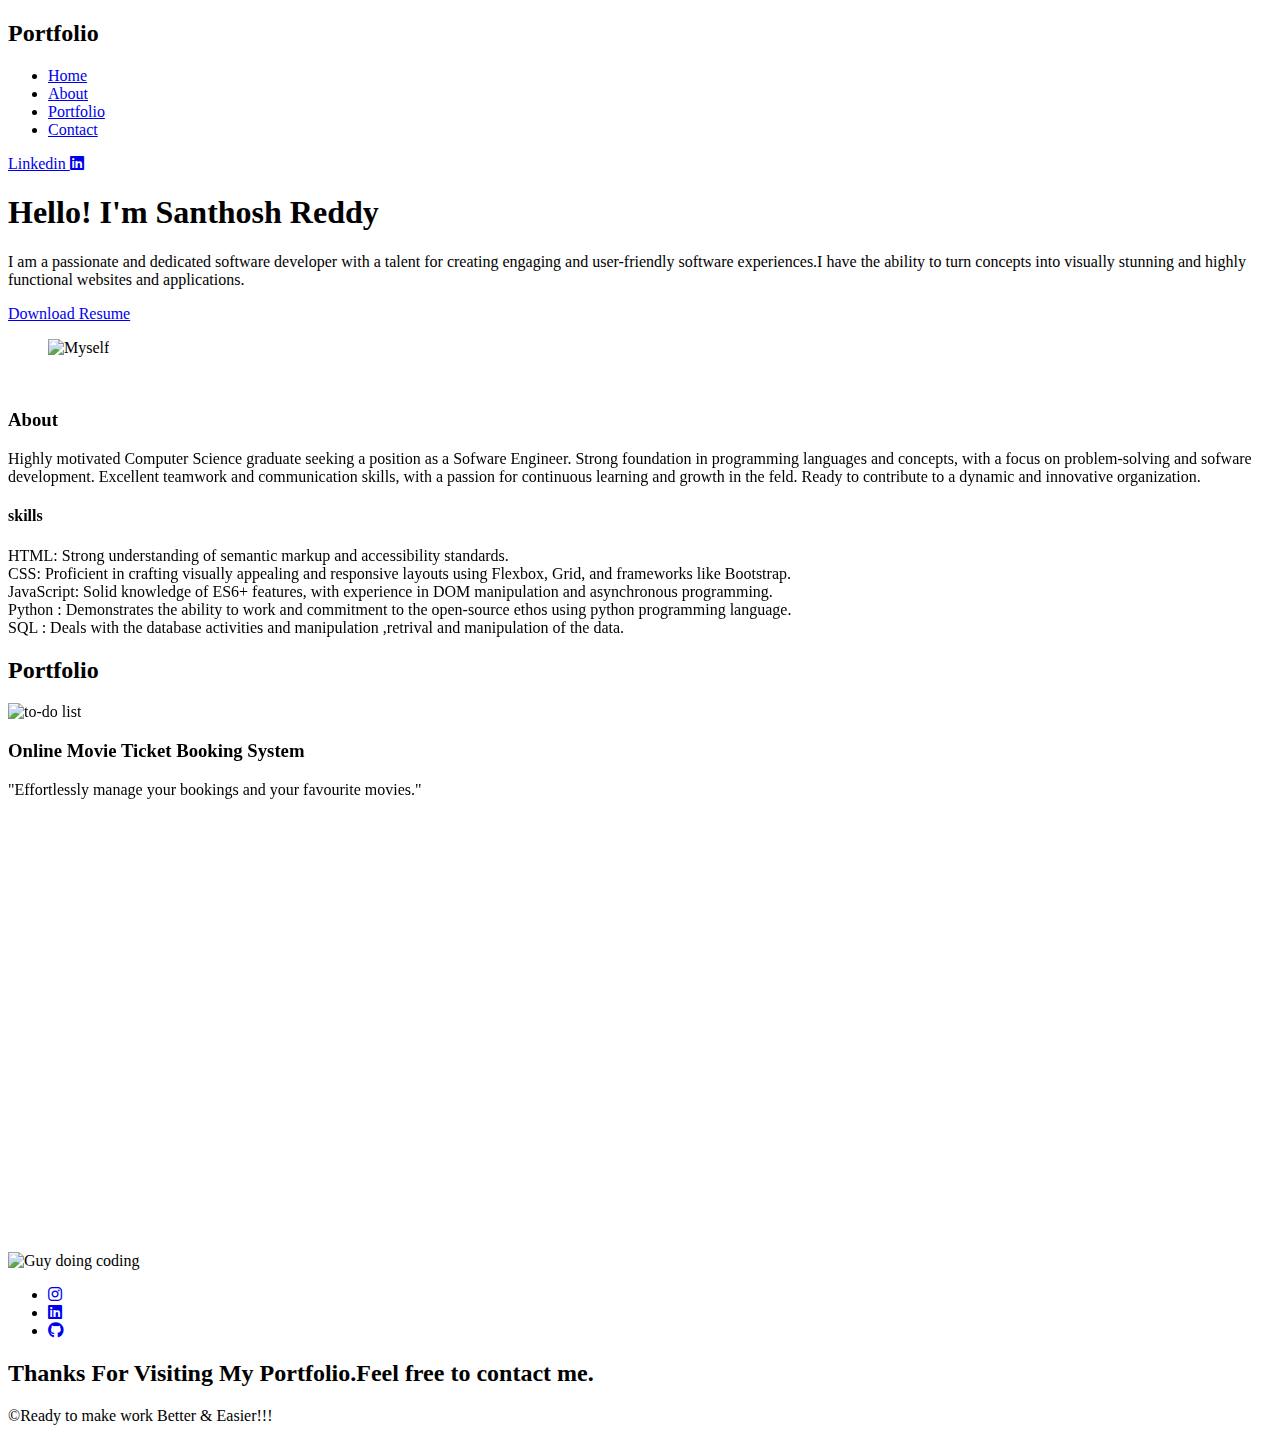
==== index.html @ 9b10e82e "added index file" ====
<!DOCTYPE html>
<html lang="en">
<head>
    <meta charset="UTF-8">
    <meta name="viewport" content="width=device-width, initial-scale=1.0">
    <title>Portfolio</title>
    <link rel="stylesheet" href="https://cdnjs.cloudflare.com/ajax/libs/font-awesome/6.0.0/css/all.min.css" integrity="sha512-9usAa10IRO0HhonpyAIVpjrylPvoDwiPUiKdWk5t3PyolY1cOd4DSE0Ga+ri4AuTroPR5aQvXU9xC6qOPnzFeg==" crossorigin="anonymous" referrerpolicy="no-referrer" />
    <link rel="stylesheet" href="style.css">
    <link rel="stylesheet" href="https://unpkg.com/aos@next/dist/aos.css" />
</head>
<body>
    <header class="section-navbar">
        <div class="container">
        <div class="navbar-heading">
            <h2>Portfolio</h2>
        </div>
        <div class="navbar">
            <ul>
                <li><a href="index.html" class="active">Home</a></li>
                <li><a href="about.html">About</a></li>
                <li><a href="Portfolio.html">Portfolio</a></li>
                <li><a href="contact.html">Contact</a></li>
            </ul>
        </div>
        <div class="toggle-1">
            <a class="link link-1" href="https://www.linkedin.com/in/santhosh-reddy-160093222" target="_blank">Linkedin&nbsp;<i class="fa-brands fa-linkedin"></i></a>
        </div>
    </div>
    </header>
    <main>
        <div class="main-page">
        <div class="container grid grid-two--cols">
            <div class="hero-content">
                <h1 class="common-heading">
                    Hello! I'm Santhosh Reddy
                </h1>
                <p class="common-para">
                    I am a passionate and dedicated software developer with a talent for creating engaging and user-friendly software experiences.I have the ability to turn concepts into visually stunning and highly functional websites and applications.
                </p>
                <div class="download-cv">
                <a class="btn btn-1"href="images/T.SANTHOSH REDDY_RESUME.pdf" download="Download-cv">Download&nbsp;Resume</a>
                </div>
            </div>
            <div class="hero-img">
                <figure>
                    <img src="images/WhatsApp Image 2024-10-06 at 5.35.26 PM.jpeg" alt="Myself">
                </figure>
            </div>
        </div>
        </div>
    </main>
    <div class="about-section">
        <div class="container grid grid-two--cols">
            <div class="img-2" data-aos="fade-up" data-aos-delay="250">
                <figure>
                    <img src=" https://images.unsplash.com/photo-1499750310107-5fef28a66643?q=80&w=2070&auto=format&fit=crop&ixlib=rb-4.0.3&ixid=M3wxMjA3fDB8MHxwaG90by1wYWdlfHx8fGVufDB8fHx8fA%3D%3D" alt="">
                </figure>
            </div>
            <div class="about-content" data-aos="fade-up" data-aos-delay="300">
                <h3 class="common-heading">
                    About        
                </h3>
                <p class="common-para">
                    Highly motivated Computer Science graduate seeking a position as a Sofware Engineer. Strong foundation in 
programming languages and concepts, with a focus on problem-solving and sofware development. Excellent teamwork 
and communication skills, with a passion for continuous learning and growth in the feld. Ready to contribute to a 
dynamic and innovative organization.
                </p>
                <h4 class="common-subheading">
                    skills
                </h4>
                <p class="skills-content">
                    HTML: Strong understanding of semantic markup and accessibility standards.<br>
                    CSS: Proficient in crafting visually appealing and responsive layouts using Flexbox, Grid, and frameworks like Bootstrap.<br>
                    JavaScript: Solid knowledge of ES6+ features, with experience in DOM manipulation and asynchronous programming.<br>
                    Python : Demonstrates the ability to work  and  commitment to the open-source ethos using python programming language.<br>
                    SQL : Deals with the database activities and manipulation ,retrival and manipulation of the data.<br>
                </p>
            </div>
        </div>
    </div>
    <div class="projects">
        <div class="container">
            <div class="common-heading-sep">
                <h2 class="common-heading">Portfolio</h2>
            </div>
            </div>
        <div class="container grid grid-three--cols">
            <div class="project project-1" data-aos="fade-up" data-aos-delay="300">
                <img src="  https://www.shutterstock.com/image-vector/movie-tickets-online-booking-on-260nw-1776816215.jpg" alt="to-do list" class="project-img">
                <h3 class="project-heading">
                   Online Movie Ticket Booking System
                </h3>
                <p class="project-para">
                    "Effortlessly manage your bookings and your favourite movies."
                </p>
            </div>
            <div class="project project-2" data-aos="fade-up" data-aos-delay="300">
                <img src=" https://media.licdn.com/dms/image/D5612AQH2jsCS1OoLnQ/article-cover_image-shrink_600_2000/0/1693327485330?e=2147483647&v=beta&t=hlGxmA8IUS_cgoBRwtzxIo2a03Rne02LglYAuu696PI" alt="Number-guess"class="project-img">
                <h3 class="project-heading">
                    Airline Management System
                </h3>
                <p class="project-para">
                    "Manage the airline databases and information about flights"
                </p>
            </div>
            <div class="project project-3" data-aos="fade-up" data-aos-delay="300">
                <img src="https://images.pexels.com/photos/6289062/pexels-photo-6289062.jpeg?auto=compress&cs=tinysrgb&w=1260&h=750&dpr=1" alt="atm" class="project-img">
                <h3 class="project-heading">
                    ATM interface  
                </h3>
                <p class="project-para">
                    "Seamlessly Manage Your Finances with Our User-Friendly ATM Interface"
                </p>
            </div>
            <div class="project project-4" data-aos="fade-up" data-aos-delay="300">
                <img src="https://encrypted-tbn0.gstatic.com/images?q=tbn:ANd9GcTOLliFc-xId0qO3NKTBOyRCzbliwtuApDYBg&s" alt="atm-interface" class="project-img">
                <h3 class = "project-heading">
                    Skin Disease Prediction System
                </h3>
                <p class="project-para">
                    "Effortlessly identify and predict the diseases and gives the best remedy"
                </p>
            </div>
        </div>
    </div>
    <div class="contact-homepage">
        <div class="container grid grid-two--cols">
            <div class="contact-home--content" data-aos="fade-up" data-aos-delay="300">
                <h2 class="contact-heading">
                    contact&nbsp;me
                </h2>
                <p class="contact-para">
                    Let's connect each other..
                </p>
                <div class="btn btn-2">
                    <a href="contact.html">
                        start now <i class="fa-solid fa-arrow-circle-right"></i>
                      </a>
                </div>
            </div>
            <div class="contact-image">
                <img src="https://images.pexels.com/photos/5633334/pexels-photo-5633334.jpeg?auto=compress&cs=tinysrgb&w=1260&h=750&dpr=1" alt="Guy doing coding">
            </div>
        </div>

    </div>
    <footer>
        <div class="footer-section">
        <div class="links">
            <ul>
                <li><a href="https://www.instagram.com/the_santhosh_reddy/profilecard/?igsh=cTh0M3ltanl0bWt6"><i class="fa-brands fa-instagram fa-bounce"></i></a></li>
                <li><a href=" https://www.linkedin.com/in/santhosh-reddy-160093222/"><i class="fa-brands fa-linkedin fa-bounce"></i></a></li>
                <li><a href=" https://github.com/santhosh500"><i class="fa-brands fa-github fa-bounce"></i></a></li>
            </ul>

        </div>
        <div class="footer-content">
            <h2 class="footer-heading">
                Thanks For Visiting My Portfolio.Feel free to contact me.
            </h2>
            <p class="footer-para">
                &copy;Ready to make work Better  & Easier!!! 
            </p>
        </div>
        </div>
    </footer>
<script src="https://unpkg.com/aos@next/dist/aos.js"></script>
<script>
  AOS.init();
</script>
</body>
</html>
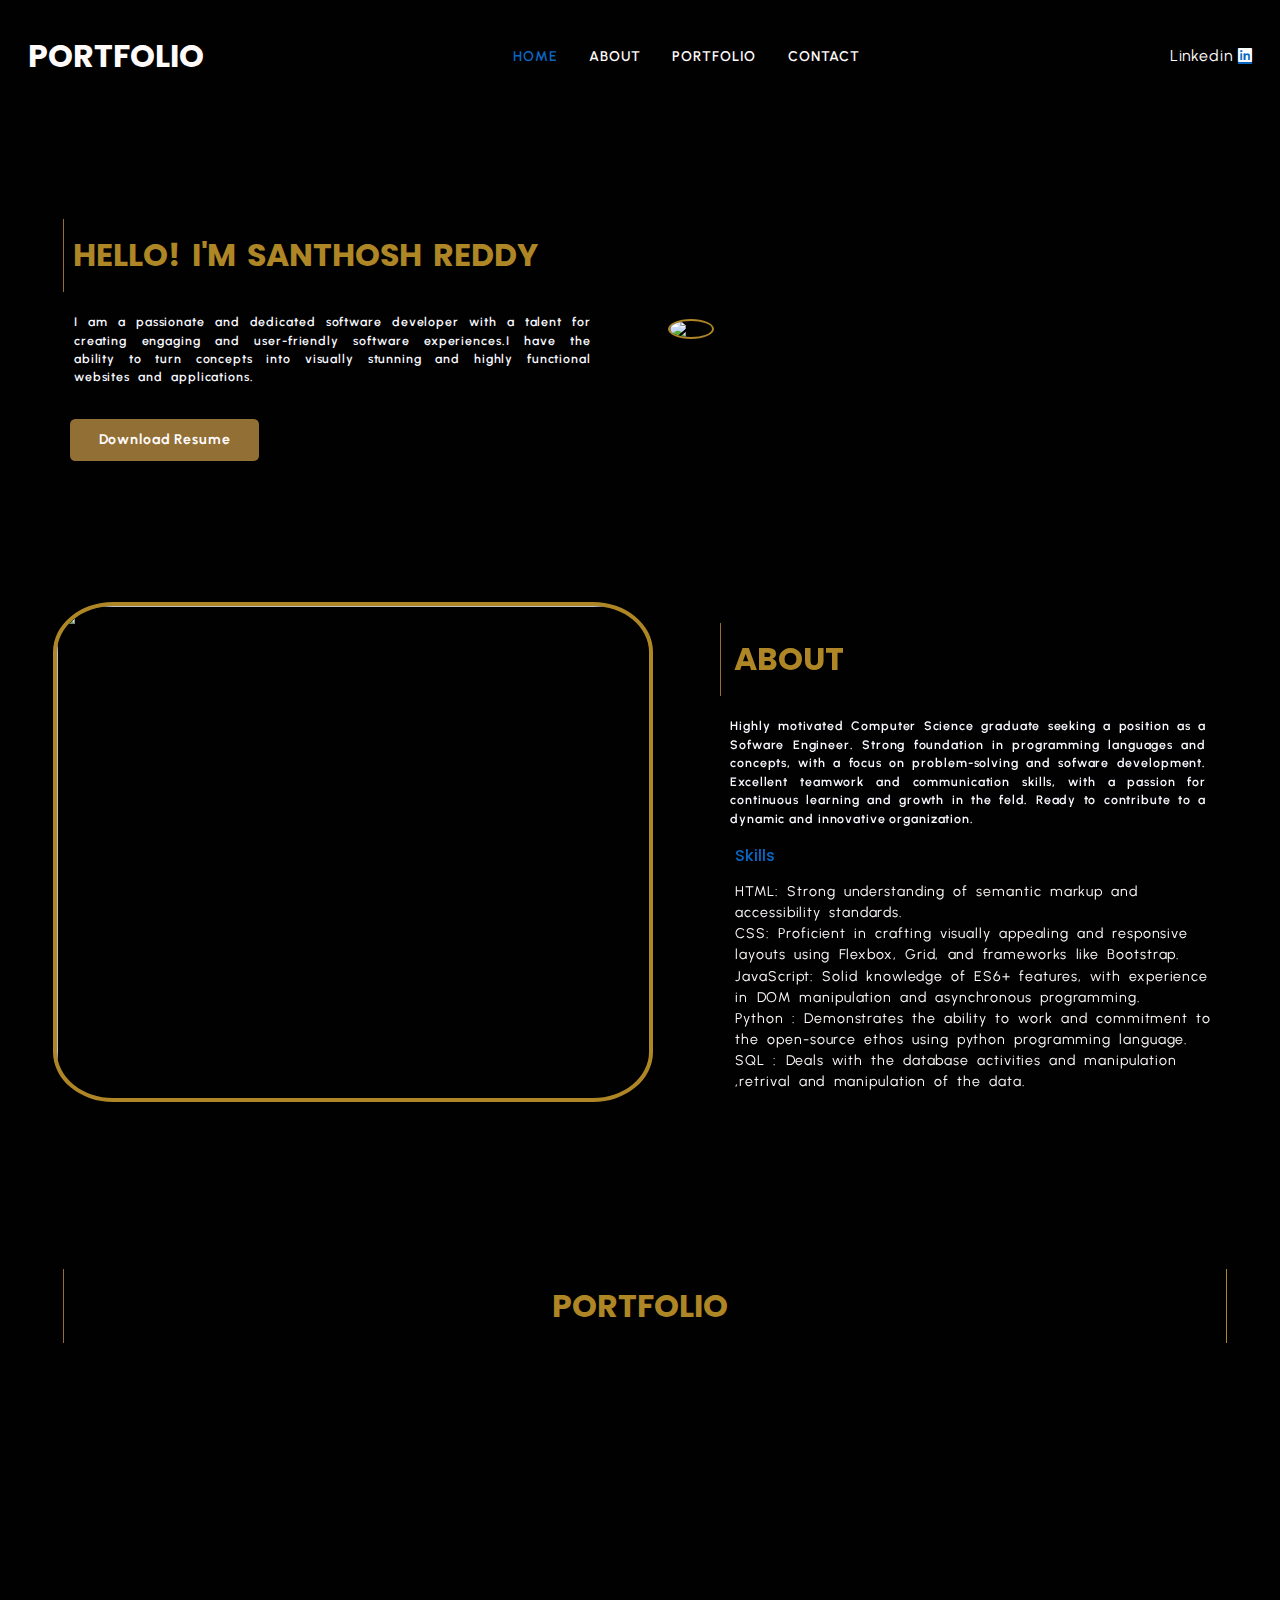
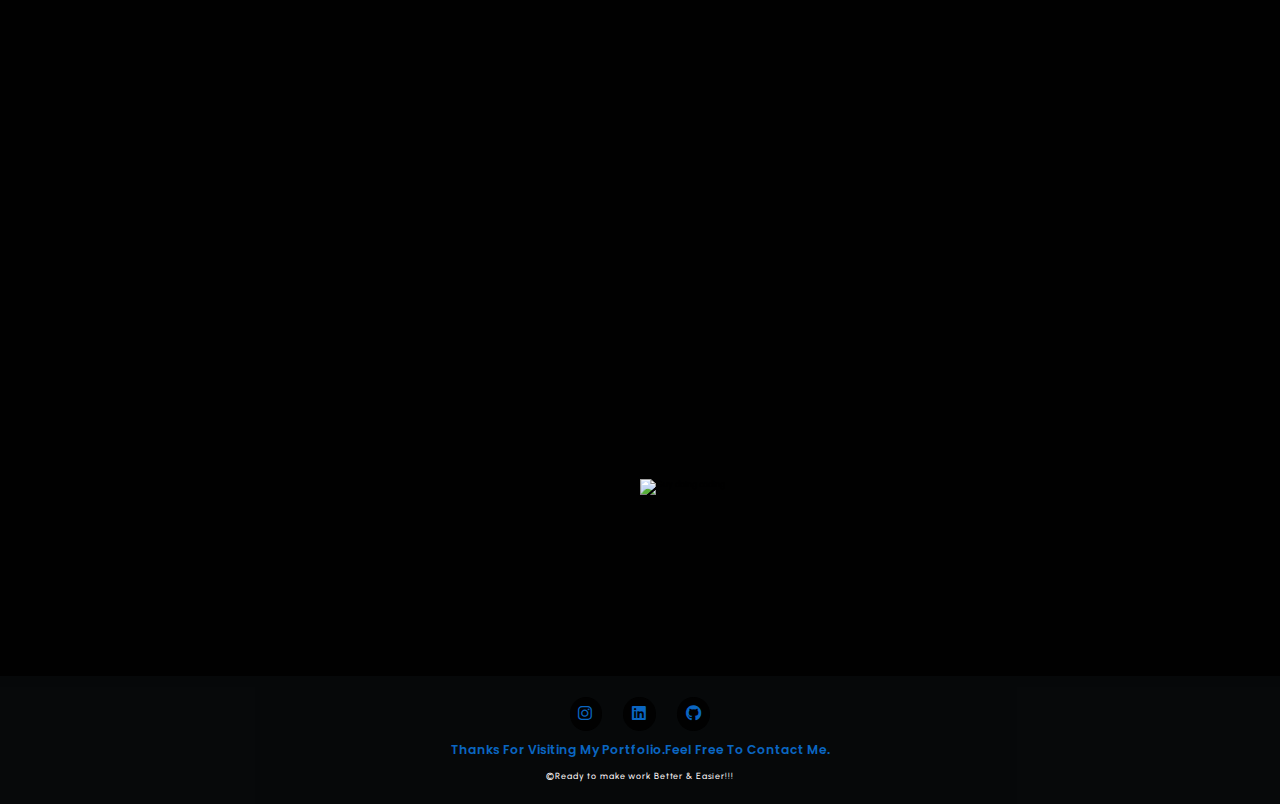
==== commit 5def87cc: "Update index.html" ====
--- a/index.html
+++ b/index.html
@@ -18,7 +18,7 @@
             <ul>
                 <li><a href="index.html" class="active">Home</a></li>
                 <li><a href="about.html">About</a></li>
-                <li><a href="Portfolio.html">Portfolio</a></li>
+                <li><a href="portfolio.html">Portfolio</a></li>
                 <li><a href="contact.html">Contact</a></li>
             </ul>
         </div>
@@ -170,4 +170,4 @@
   AOS.init();
 </script>
 </body>
-</html>+</html>
--- a/style.css
+++ b/style.css
@@ -0,0 +1,805 @@
+@import url('https://fonts.googleapis.com/css2?family=Bungee+Spice&family=Open+Sans:ital,wght@0,300..800;1,300..800&family=Poetsen+One&family=Poppins:ital,wght@0,100;0,200;0,300;0,400;0,500;0,600;0,700;0,800;0,900;1,100;1,200;1,300;1,400;1,500;1,600;1,700;1,800;1,900&family=Urbanist:ital,wght@0,100..900;1,100..900&display=swap');
+/** base rule **/
+*
+{
+    margin: 0;
+    padding: 0;
+    box-sizing: border-box;
+    font-family: "Urbanist", sans-serif;
+}
+html
+{
+    font-size: 62.5%;
+    scroll-behavior: smooth;
+    /* scroll-snap-type: Y proximity; */
+}
+h1,
+h2,
+h3,
+h4,
+h5,
+h6
+{
+    font-family: "Poppins", sans-serif;
+}
+body
+{
+    background-color:var(--main-color);
+}
+
+:is(.section-navbar,.main-page,.about-section) .common-para,.skills-content
+{
+    &::selection
+    {
+        color:var(--cursor-color-1);
+    }
+}
+a,p,li,label
+{
+    font-family: "Urbanist", sans-serif;
+    letter-spacing: 0.1rem;
+    line-height: 1.5;
+    font-size: 1.8rem;
+    font-weight: 400;
+}
+a
+{
+    text-decoration: none;
+}
+li
+{
+    list-style: none;
+}
+/** theme **/
+
+:root
+{
+    --main-color:#010101;
+    --font-color:#fffafa;
+    --hover-color--1: #ff2800;
+    --hover-color--2:#AE8625;
+    --hover-color--3:#926f34;
+    --sub-heading:#f8f8ff;
+    --hover--color--4:#0A66C2;
+    --font-color-1:#FFFFFF;
+    --cursor-color-1:#bde0eb;
+}
+
+/** reusable  */
+
+.grid
+{
+    display: grid;
+}
+.grid-two--cols
+{
+    grid-template-columns: repeat(2,1fr);
+}
+
+.grid-three--cols
+{
+    grid-template-columns: repeat(3,1fr);
+
+}
+
+.common-heading
+{
+    color: var(--hover-color--2);
+    font-size: 3.6rem;
+    font-weight: bold;
+    margin: 2.4rem 1.2rem;
+    text-transform: uppercase;
+    border-left: .2rem solid var(--hover-color--3) ;
+    padding: 1.5rem;
+}
+
+.common-para
+{
+    color: var(--sub-heading);
+    font-size: 1.4rem;
+    font-weight: 600;
+    margin: 1.2rem 2.4rem;
+}
+
+.common-title
+{
+    color: var(--font-color);
+    font-size: 2rem;
+    font-weight: bold;
+    margin: 1rem 2.4rem; 
+    text-transform: uppercase;
+    padding: .5rem;
+}
+.container
+{
+    max-width:142rem;
+    margin: 0 auto;
+    /* padding: 9.6rem 2.4rem; */
+    padding: 4.8rem 2.4rem;
+}
+
+.common-subheading
+{
+    color: var(--hover--color--4);
+    font-size: 1.8rem;
+    font-weight: 500;
+    text-transform: capitalize;
+    margin: 4.8rem 2.4rem; 
+    padding: .5rem;
+
+}
+
+.btn
+{
+    display: inline-block;
+    padding: 1.2rem 3.2rem;
+    background-color: var(--hover-color--3);
+    color: var(--font-color);
+    border-radius: 0.6rem;
+    -webkit-border-radius: 0.6rem;
+    -moz-border-radius: 0.6rem;
+    -ms-border-radius: 0.6rem;
+    -o-border-radius: 0.6rem;
+}
+
+
+
+
+/** navbar **/
+
+.section-navbar
+{
+    width: 100%;
+    height: auto;
+    background-color: transparent;
+
+    & .container
+    {
+        display: flex;
+        justify-content:space-between;
+        align-items: center;
+        padding: 2.2rem 1.4rem;
+        gap: 3.2rem;
+        margin-top: 1.5rem;
+    }
+    & .link-1
+    {
+        color: var(--font-color);
+        text-transform: capitalize;
+
+        &:hover
+        {
+            color:var(--hover--color--4);
+        }
+
+        & .fa-brands
+        {
+            background-color:var(--hover--color--4);
+            color: var(--font-color-1);
+        }
+    }
+
+    & .navbar-heading
+    {
+        font-size: 2.4rem;
+        text-transform: uppercase;
+        color:var(--font-color);
+    }
+     & .navbar ul
+    {
+        display: flex;
+        gap: 3.6rem;
+
+        & li a
+        {
+            font-weight: 600;
+            font-size: 1.6rem;
+            color:var(--font-color);
+            text-transform: uppercase;
+
+            &:hover,&.active
+            {
+                color:var(--hover--color--4);
+            }
+        }
+    }
+}
+
+/** Main page**/
+
+.main-page .grid
+{
+    align-items: center;
+    gap: 6.4rem;
+    margin: 0 4.8rem;
+
+    & .common-heading
+    {
+        color: var(--hover-color--2);
+        word-spacing: .5rem;
+        padding-left:1rem ;
+        border-left: .2rem solid var(--hover-color--3);
+    }
+    & .common-para
+    {
+        word-spacing: .5rem;
+        text-align: justify;
+    }
+
+    & .download-cv
+    {
+        padding-top: 2.4rem;
+        & a:hover      
+        {
+        background-color: var(--hover--color--4);
+        color: var(--font-color-1);
+        }
+        & .btn-1
+        {
+        margin-left: 2rem;
+        font-size: 1.6rem;
+        font-weight: 700;
+        }
+    }
+    & .hero-img figure img
+    {
+        width:80%;
+        height: auto;
+        /* transform: scaleX(-1);
+        -webkit-transform: scaleX(-1);
+        -moz-transform: scaleX(-1);
+        -ms-transform: scaleX(-1);
+        -o-transform: scaleX(-1); */
+        border: .3rem solid var(--hover-color--2);
+        border-radius: 50%;
+        -webkit-border-radius: 50%;
+        -moz-border-radius: 50%;
+        -ms-border-radius: 50%;
+        -o-border-radius: 50%;
+        
+    }
+}
+
+/** About-section **/
+.about-section .grid
+{
+    gap: 4.8rem;
+    & .img-2 figure img
+    {
+        height: 500px;
+        border-radius: 10%;
+        -webkit-border-radius: 10%;
+        -moz-border-radius: 10%;
+        -ms-border-radius: 10%;
+        -o-border-radius: 10%;
+        border: .5rem solid var(--hover-color--2);
+    }
+
+    & .common-para
+    {
+        text-align: justify;
+    }
+    & .common-subheading
+    {
+        margin: 0 2.4rem 1rem;
+        gap: 2.4rem;
+        padding-left:.5rem ;
+    }
+    & .skills-content
+    {
+        color: var(--font-color);
+        font-size: 1.6rem;
+        padding-left: 3rem;
+        line-height: 1.5;
+        word-spacing:0.5rem;
+    }
+}
+.container .common-heading-sep
+{
+    text-align: center;
+    font-size: 3.2rem;
+    color: var(--hover-color--2);
+    padding: 0;
+    border-right: .2rem solid var(--hover-color--2);
+}
+.projects {
+    margin-top: 4.8rem;
+    & .container {
+        align-items: center;
+        gap: 6.4rem;
+
+        & .project .project-heading {
+            color: var(--hover--color--4);
+            font-size: 2rem;
+            text-transform: uppercase;
+            font-weight: bold;
+            padding-bottom: .8rem;
+            text-align: center;
+        }
+
+        & .project .project-para {
+            color: var(--font-color-1);
+            font-size: 1.4rem;
+            text-transform: capitalize;
+            text-align: center;
+            font-weight: 600;
+            /* padding-bottom: 1.5rem; */
+        }
+
+        & .project .project-img {
+            width: 400px;
+            height: 250px;
+            padding-bottom: 1rem;
+            border-radius: 10%;
+            -webkit-border-radius: 10%;
+            -moz-border-radius: 10%;
+            -ms-border-radius: 10%;
+            -o-border-radius: 10%;
+        }
+    }
+
+    .project-1,
+    .project-2,
+    .project-3,
+    .project-4 {
+        border: .5rem solid var(--hover-color--2);
+        padding:0.4rem;
+        border-radius: 10%;
+        -webkit-border-radius: 10%;
+        -moz-border-radius: 10%;
+        -ms-border-radius: 10%;
+        -o-border-radius: 10%;
+    }
+}
+
+/** End of Portfolio   **/
+/** start of contact  **/
+.section-contact
+{
+    margin-top: 4.8rem;
+    .container
+    {
+        align-items: center;
+        padding: 2.4rem;
+
+        & .common-heading
+        {
+            text-align: center;
+            border-right: .2rem solid var(--hover-color--2);
+            padding: 2rem;
+        }
+        & .common-subheading
+        {
+            margin-bottom: 1.6rem;
+            font-size: 2.4rem;
+            font-weight: 700;
+            color: var(--font-color-1);
+        }
+    }
+    .grid
+    {
+        gap: 5.4rem;
+    }
+}
+.contact-content .grid
+{
+    & .btn
+    {
+        text-align: center;
+    }
+}
+label
+{
+    display:block;
+    font-weight: 900;
+    color: var(--hover--color--4);
+    text-transform: capitalize;
+    padding: .5rem;
+}
+textarea,input
+{
+    width: 100%;
+    padding: 1.2rem 2.4rem;
+}
+.mb-3 
+{
+    margin-bottom: 3.2rem;
+}
+::placeholder
+{
+    font-size: 1.6rem;
+    letter-spacing: 0.1rem;
+}
+.contact-form .grid {
+    gap: 6.4rem; 
+  }
+
+input:focus-visible,
+textarea:focus-visible
+{
+    outline: 0.3rem solid var(--hover-color--2);
+}
+.contact-homepage
+{
+    width:50%;
+    height: auto;
+    margin: 0 auto;
+    position: relative;
+    bottom: -20rem;
+    z-index:1;
+    padding: 0 2rem;
+}
+.contact-image img
+    {
+        width:300px;
+        height: 200px;
+    }
+.contact-home--content
+{
+    .contact-heading
+    {
+        color: var(--hover-color--2);
+        text-transform: capitalize;
+        font-size: 3.4rem;
+        font-weight: 700;
+    }
+    .contact-para
+    {
+        color: var(--font-color);
+        text-transform: capitalize;
+        font-size: 2rem;
+        font-weight: 500;
+        padding: 1.5rem 0 3rem 0;
+    }
+    .btn-2 a
+    {
+        color: var(--font-color-1);            
+        &:hover
+        {
+            color: var(--main-color);
+        }
+    }
+    .btn-2:hover
+    {
+        &:hover
+        {
+            background-color: var(--hover--color--4);
+        }
+    }
+}
+footer
+{
+    width:100%;
+    height: auto;
+    background-color:rgba(32, 40, 45, 0.2);
+    padding: 2.4rem 0;
+    margin-top: 20rem;
+    & .links ul
+    {
+        display: flex;
+        justify-content: center;
+        align-items: center;
+        gap: 2.4rem;
+
+        & .fa-brands
+        {
+            padding: 1rem;
+            background-color:var(--main-color);
+            color:var(--hover--color--4);
+            border-radius: 50%;
+            -webkit-border-radius: 50%;
+            -moz-border-radius: 50%;
+            -ms-border-radius: 50%;
+            -o-border-radius: 50%;
+            
+        }
+     }
+    & .footer-content
+    {
+        .footer-heading
+        {
+            padding: 1.2rem;
+            text-transform: capitalize;
+            font-size: 1.4rem;
+            font-weight: 600;
+            text-align: center;
+            color: var(--hover--color--4);
+       }
+       .footer-para
+       {
+        font-size: 1rem;
+        font-weight: 500;
+        text-align: center;
+        color: var(--font-color);
+       }
+    }
+}
+::-webkit-scrollbar
+{
+    width: 1rem;
+}
+::-webkit-scrollbar-track
+{
+    background-color: var(--font-color-1);
+}
+
+::-webkit-scrollbar-thumb
+{
+    background-color: var(--hover-color--2);
+    border-radius: 30px;
+    -webkit-border-radius: 30px;
+    -moz-border-radius: 30px;
+    -ms-border-radius: 30px;
+    -o-border-radius: 30px;
+}
+
+::-webkit-scrollbar-thumb:hover
+{
+    background-color: var(--hover--color--4);
+}
+
+@media(width<=1440px)
+{
+    html
+    {
+        font-size: 56%;
+    }
+    .hero-img
+    {
+        width: 90%;
+    }
+}
+@media(width<=1320px)
+{
+    html
+    {
+        font-size: 55%;
+    }
+    .main-page
+    {
+        margin: 0 auto;
+         & .hero-img
+        {
+            width: 80%;
+        }
+    }
+    .about-section .container
+    {
+        .img-2 figure img
+        {
+            width: 600px;
+            height: 500px
+        }
+    }
+
+    .projects 
+    {
+        .grid-three--cols
+        {
+            grid-template-columns: repeat(2,1fr);
+        }
+        & .container .project 
+        {
+            width: 80%;
+            margin: 0 auto;
+            & .project-img
+            {
+                width: 430px;
+                height: 200px;
+            }
+        }
+    }
+    :is(.main-page,.about-section,.projects) .container
+    {
+        margin: 6.4rem 3.6rem;
+        gap: 6.4rem;
+    }
+}
+@media(width<=1268px)
+{
+    .projects 
+    {
+        & .container .project 
+        {
+            width: 80%;
+            margin: 0 auto;
+            & .project-img
+            {
+                width: 410px;
+                height: 200px;
+            }
+        }
+    }
+
+}
+@media(width<=1220px)
+{
+    html
+    {
+        font-size: 54%;
+    }
+    .about-section .container
+    {
+        .img-2 figure img
+        {
+            width: 550px;
+            height: 450px
+        }
+    }
+
+    .projects 
+    {
+        & .container .project 
+        {
+            width: 80%;
+            margin: 0 auto;
+            & .project-img
+            {
+                width: 400px;
+                height: 200px;
+            }
+        }
+    }
+
+}
+@media(width<=1100px)
+{
+    html
+    {
+        font-size: 51%;
+    }
+    .projects 
+    {
+        margin: 0 auto;
+        & .container .project 
+        {
+            & .project-img
+            {
+                width: 360px;
+                height: 200px;
+            }
+        }
+    }
+    .contact-homepage
+    {
+        width:60%;
+    }
+}
+@media (width <= 998px)
+{
+    .projects 
+    {
+        margin: 0 auto;
+        & .container .project 
+        {
+            & .project-img
+            {
+                width: 318px;
+                height: 200px;
+            }
+        }
+    }
+    .contact-homepage
+    {
+        width:70%;
+    }
+    .about-section
+    {
+        margin-top: 6.4rem;
+        & .grid-two--cols {
+            grid-template-columns: 1fr;
+        }
+        
+        & .about-content .common-heading
+        {
+            text-align: center;
+        }
+        & .img-2
+        {
+            margin: 0 auto;
+        }
+    }
+    .about-section .container
+    {
+        line-height: 1.3;
+        .img-2 figure img
+        {
+            width: 400px;
+            height: 250px
+        }
+        .common-heading
+        {
+            border:none;
+            padding-bottom: 1.5rem;
+        }
+    }
+
+}
+@media (width<=778px) 
+{
+    html
+    {
+        font: 55%;
+    }
+    .projects 
+    {
+        & .grid-three--cols
+        {
+            grid-template-columns: 1fr;
+        }
+        margin: 0 auto;
+        & .container .project 
+        {
+            & .project-img
+            {
+                width: 220px;
+                height: 150px;
+            }
+        }
+    }
+    :is(.main-page,.about-section,.contact-homepage,.section-contact) .grid-two--cols
+    {
+        grid-template-columns: 1fr;
+    }
+    .section-navbar .container
+    {
+        display: flex;
+        flex-direction: column;
+
+        & .navbar-heading
+        {
+            text-align: center;
+            margin-bottom: 2.4rem;
+        }
+    }
+    .main-page .container
+    {
+        & .hero-img
+        {
+            order: 1;
+            margin: 0 auto;
+            width: 100%;
+        }
+        & .hero-content
+        {
+            order: 2;
+            & .common-heading
+            {
+                font-size: 2rem;
+            }
+        }
+    }
+    .about-section .container
+    {
+        width: 90%;
+        margin:1.2rem 2.8rem;
+        .img-2 figure img
+        {
+            width: 300px;
+            height: 300px;
+        }
+        .about-content
+        {
+            text-align: left;
+        }
+    }
+    .contact-homepage .grid
+    {
+        gap:2.4rem;
+    }
+    .contact-homepage
+    {
+        margin: 0 auto;
+        padding: 0 2.5rem;
+        }
+
+        & .contact-home--content .contact-heading 
+        {
+            font-size: 2.5rem;
+        }
+        & .contact-image img
+        {
+            width: 200px;
+            height: 100px;   
+        }
+    }
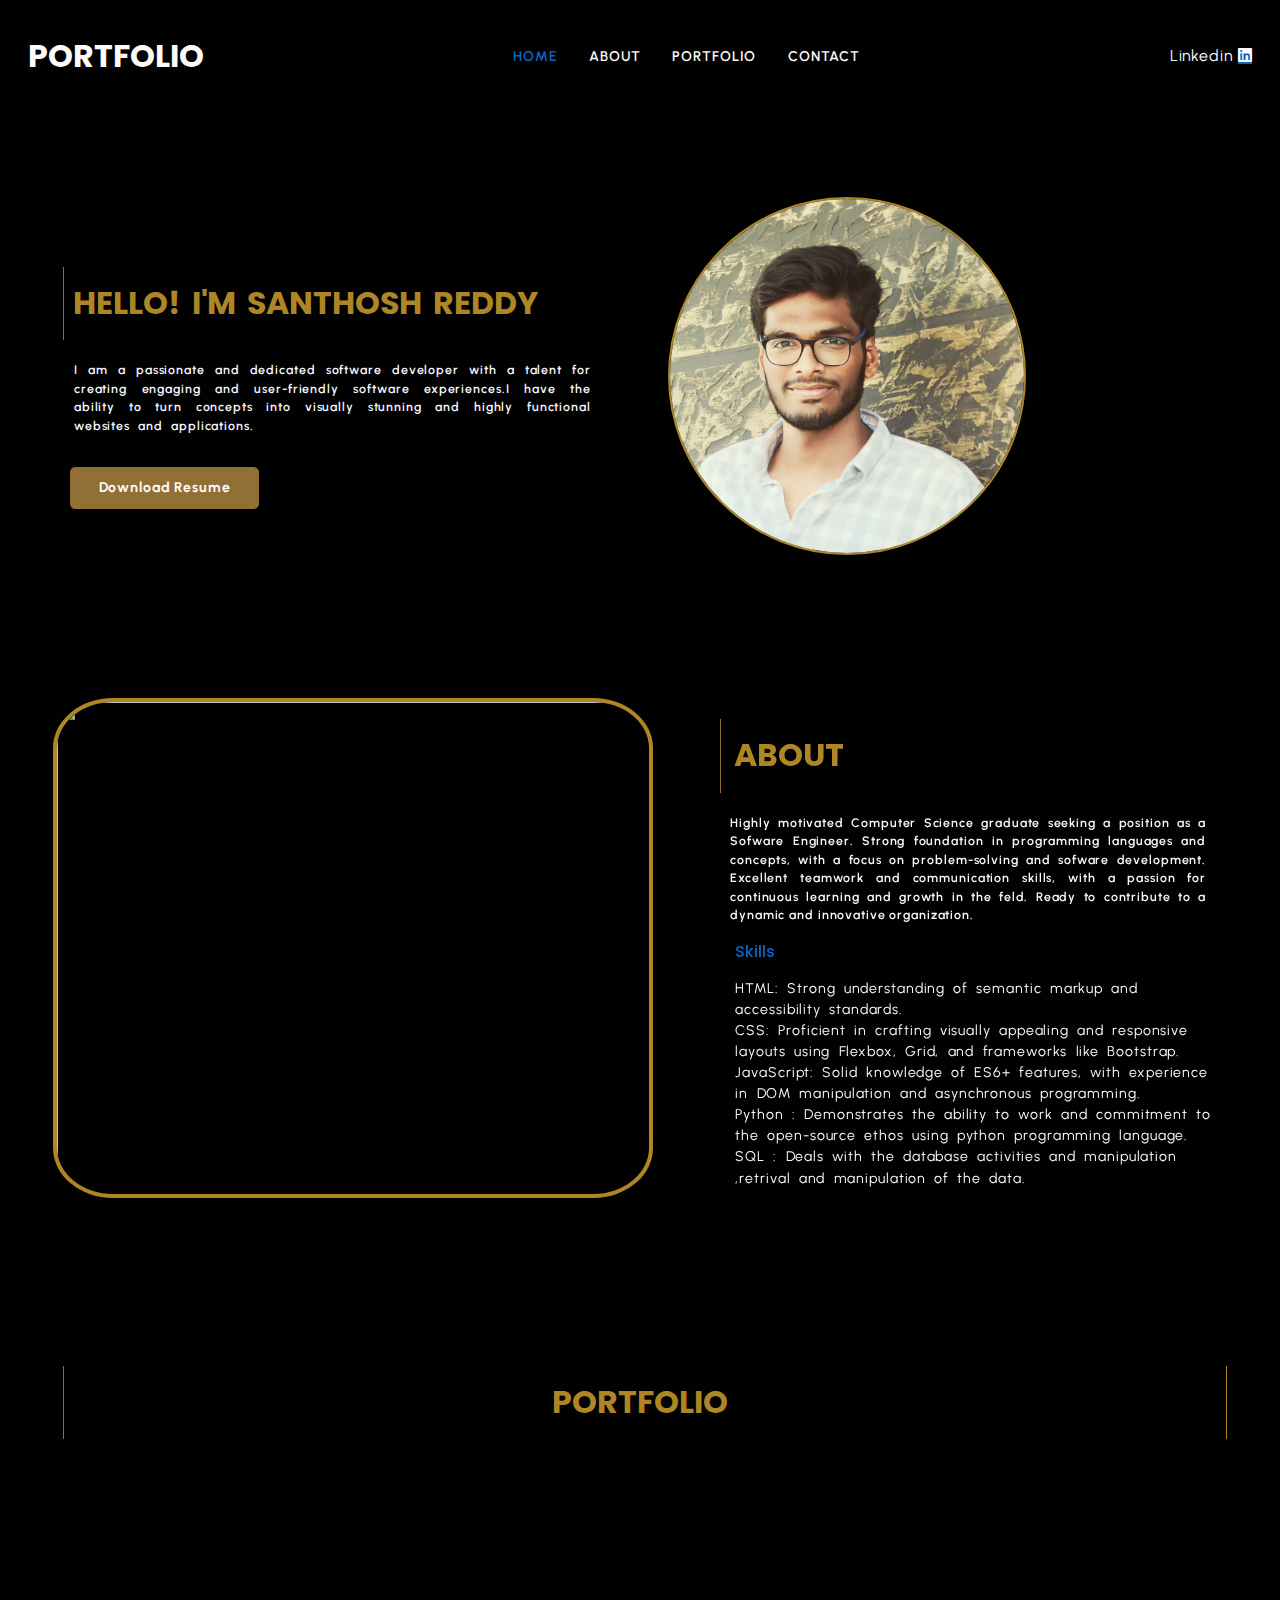
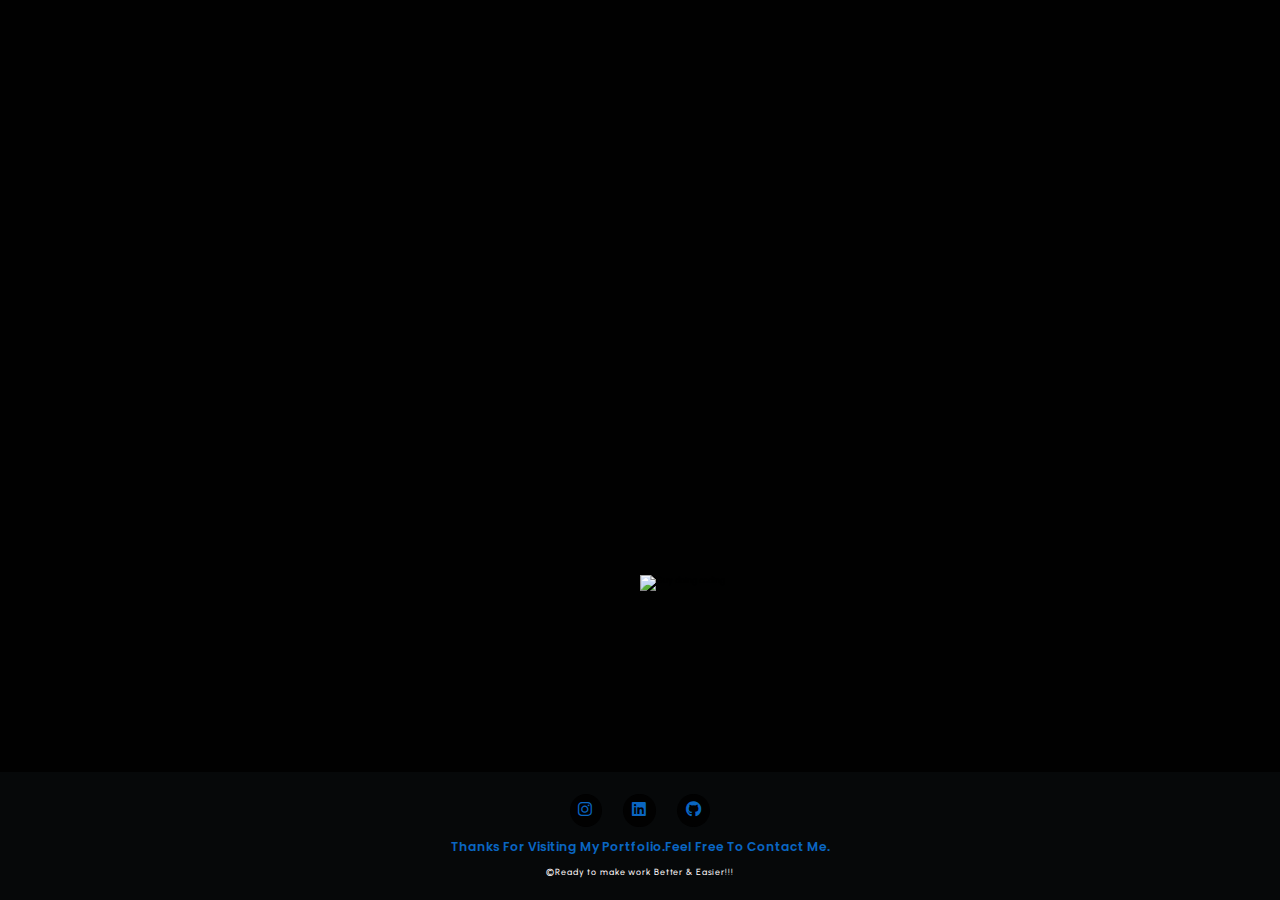
==== commit c0af2a6b: "Update index.html" ====
--- a/index.html
+++ b/index.html
@@ -38,7 +38,7 @@
                     I am a passionate and dedicated software developer with a talent for creating engaging and user-friendly software experiences.I have the ability to turn concepts into visually stunning and highly functional websites and applications.
                 </p>
                 <div class="download-cv">
-                <a class="btn btn-1"href="images/T.SANTHOSH REDDY_RESUME.pdf" download="Download-cv">Download&nbsp;Resume</a>
+                <a class="btn btn-1"href="docs/T.SANTHOSH REDDY_RESUME.pdf" download="Download-cv">Download&nbsp;Resume</a>
                 </div>
             </div>
             <div class="hero-img">
